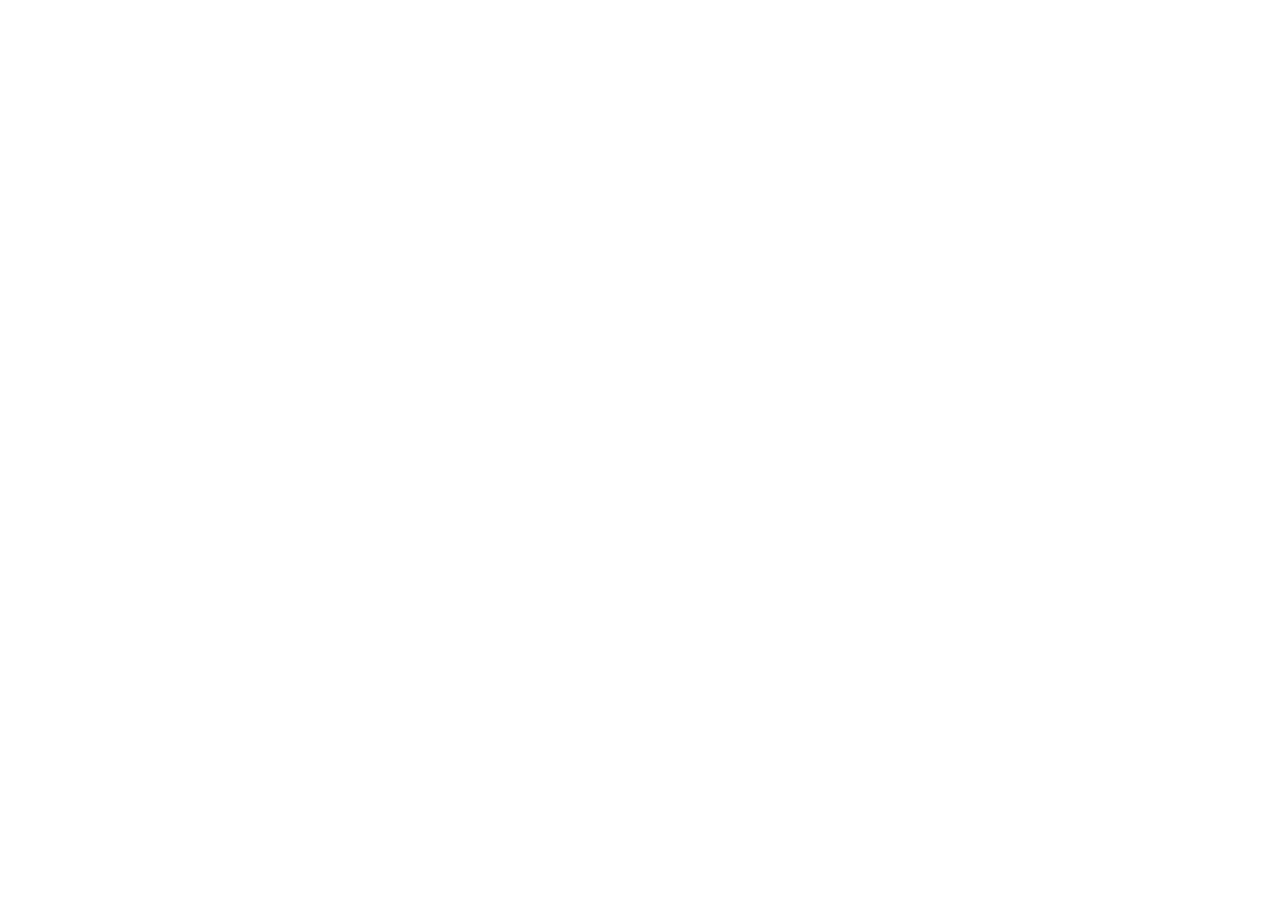
==== About.html @ beb2f5fd "rename" ====
<!DOCTYPE html>
<html lang="en">
<head>
    <meta charset="UTF-8">
    <meta name="viewport" content="width=device-width, initial-scale=1.0">
    <title>Document</title>
</head>
<body>
    
</body>
</html>
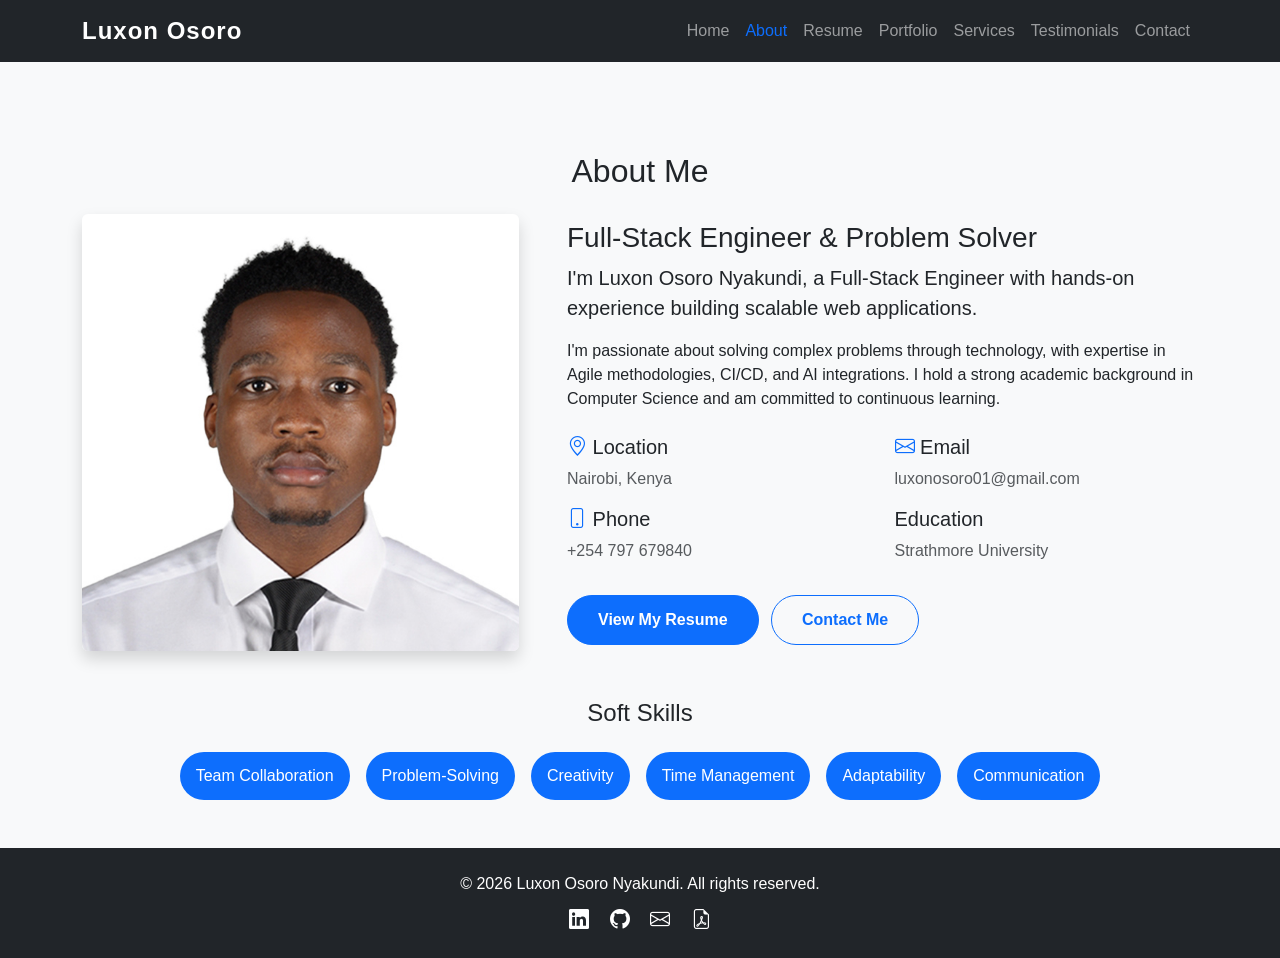
==== commit b98d56c1: "Detailed about page" ====
--- a/About.html
+++ b/About.html
@@ -3,9 +3,99 @@
 <head>
     <meta charset="UTF-8">
     <meta name="viewport" content="width=device-width, initial-scale=1.0">
-    <title>Document</title>
+    <title>About | Luxon Osoro</title>
+    <link href="https://cdn.jsdelivr.net/npm/bootstrap@5.3.0/dist/css/bootstrap.min.css" rel="stylesheet">
+    <link rel="stylesheet" href="https://cdn.jsdelivr.net/npm/bootstrap-icons@1.11.3/font/bootstrap-icons.min.css">
+    <link rel="stylesheet" href="style.css">
 </head>
 <body>
-    
+
+    <!-- ===== NAVIGATION ===== -->
+    <nav class="navbar navbar-expand-lg navbar-dark bg-dark fixed-top">
+        <div class="container">
+            <a class="navbar-brand fw-bold" href="index.html">Luxon Osoro</a>
+            <button class="navbar-toggler" type="button" data-bs-toggle="collapse" data-bs-target="#navbarNav">
+                <span class="navbar-toggler-icon"></span>
+            </button>
+            <div class="collapse navbar-collapse" id="navbarNav">
+                <ul class="navbar-nav ms-auto">
+                    <li class="nav-item"><a class="nav-link" href="index.html">Home</a></li>
+                    <li class="nav-item"><a class="nav-link active" href="about.html">About</a></li>
+                    <li class="nav-item"><a class="nav-link" href="resume.html">Resume</a></li>
+                    <li class="nav-item"><a class="nav-link" href="portfolio.html">Portfolio</a></li>
+                    <li class="nav-item"><a class="nav-link" href="services.html">Services</a></li>
+                    <li class="nav-item"><a class="nav-link" href="testimonials.html">Testimonials</a></li>
+                    <li class="nav-item"><a class="nav-link" href="contact.html">Contact</a></li>
+                </ul>
+            </div>
+        </div>
+    </nav>
+
+    <!-- ===== ABOUT CONTENT ===== -->
+    <section class="container py-5 mt-5">
+        <h2 class="text-center mb-4">About Me</h2>
+        
+        <div class="row g-5 align-items-center">
+            <div class="col-md-5">
+                <img src="myphoto.jpg" alt="Luxon Osoro" class="img-fluid rounded shadow">
+            </div>
+            <div class="col-md-7">
+                <h3>Full-Stack Engineer &amp; Problem Solver</h3>
+                <p class="lead">I'm Luxon Osoro Nyakundi, a Full-Stack Engineer with hands-on experience building scalable web applications.</p>
+                <p>I'm passionate about solving complex problems through technology, with expertise in Agile methodologies, CI/CD, and AI integrations. I hold a strong academic background in Computer Science and am committed to continuous learning.</p>
+                
+                <div class="row mt-4">
+                    <div class="col-6">
+                        <h5><i class="bi bi-geo-alt text-primary"></i> Location</h5>
+                        <p class="text-muted">Nairobi, Kenya</p>
+                    </div>
+                    <div class="col-6">
+                        <h5><i class="bi bi-envelope text-primary"></i> Email</h5>
+                        <p class="text-muted">luxonosoro01@gmail.com</p>
+                    </div>
+                    <div class="col-6">
+                        <h5><i class="bi bi-phone text-primary"></i> Phone</h5>
+                        <p class="text-muted">+254 797 679840</p>
+                    </div>
+                    <div class="col-6">
+                        <h5><i class="bi bi-graduation-cap text-primary"></i> Education</h5>
+                        <p class="text-muted">Strathmore University</p>
+                    </div>
+                </div>
+                
+                <a href="resume.html" class="btn btn-primary mt-3">View My Resume</a>
+                <a href="contact.html" class="btn btn-outline-primary mt-3 ms-2">Contact Me</a>
+            </div>
+        </div>
+
+        <!-- Soft Skills -->
+        <div class="mt-5">
+            <h4 class="text-center mb-4"></i> Soft Skills</h4>
+            <div class="d-flex flex-wrap justify-content-center gap-3">
+                <span class="badge bg-primary p-3 fs-6">Team Collaboration</span>
+                <span class="badge bg-primary p-3 fs-6">Problem-Solving</span>
+                <span class="badge bg-primary p-3 fs-6">Creativity</span>
+                <span class="badge bg-primary p-3 fs-6">Time Management</span>
+                <span class="badge bg-primary p-3 fs-6">Adaptability</span>
+                <span class="badge bg-primary p-3 fs-6">Communication</span>
+            </div>
+        </div>
+    </section>
+
+    <!-- ===== FOOTER ===== -->
+    <footer class="bg-dark text-white py-4">
+        <div class="container text-center">
+            <p class="mb-2">&copy; 2026 Luxon Osoro Nyakundi. All rights reserved.</p>
+            <div>
+                <a href="#" class="text-white me-3"><i class="bi bi-linkedin fs-5"></i></a>
+                <a href="#" class="text-white me-3"><i class="bi bi-github fs-5"></i></a>
+                <a href="#" class="text-white me-3"><i class="bi bi-envelope fs-5"></i></a>
+                <a href="#" class="text-white"><i class="bi bi-file-earmark-pdf fs-5"></i></a>
+            </div>
+        </div>
+    </footer>
+
+    <script src="https://cdn.jsdelivr.net/npm/bootstrap@5.3.0/dist/js/bootstrap.bundle.min.js"></script>
+    <script src="main.js"></script>
 </body>
 </html>
--- a/style.css
+++ b/style.css
@@ -0,0 +1,294 @@
+/* ===== RESET & BASE ===== */
+* {
+    margin: 0;
+    padding: 0;
+    box-sizing: border-box;
+}
+
+body {
+    font-family: 'Segoe UI', Tahoma, Geneva, Verdana, sans-serif;
+    padding-top: 56px; /* Fixed navbar offset */
+    background-color: #f8f9fa;
+}
+
+/* ===== NAVIGATION ===== */
+.navbar-brand {
+    font-size: 1.5rem;
+    letter-spacing: 1px;
+}
+
+.navbar-nav .nav-link {
+    font-weight: 500;
+    transition: color 0.3s ease;
+}
+
+.navbar-nav .nav-link:hover {
+    color: #0d6efd !important;
+}
+
+.navbar-nav .nav-link.active {
+    color: #0d6efd !important;
+}
+
+/* ===== HERO SECTION ===== */
+.hero {
+    min-height: 100vh;
+    background: linear-gradient(135deg, #0a1628 0%, #1a3a6b 50%, #0d6efd 100%);
+    background-size: cover;
+    display: flex;
+    align-items: center;
+    justify-content: center;
+    position: relative;
+    overflow: hidden;
+}
+
+.hero::before {
+    content: '';
+    position: absolute;
+    top: 0;
+    left: 0;
+    right: 0;
+    bottom: 0;
+    background: url('data:image/svg+xml,<svg xmlns="http://www.w3.org/2000/svg" viewBox="0 0 100 100"><circle cx="10" cy="10" r="1" fill="white" opacity="0.1"/><circle cx="30" cy="25" r="1.5" fill="white" opacity="0.1"/><circle cx="50" cy="5" r="1" fill="white" opacity="0.1"/><circle cx="70" cy="35" r="1.5" fill="white" opacity="0.1"/><circle cx="90" cy="15" r="1" fill="white" opacity="0.1"/><circle cx="20" cy="60" r="1" fill="white" opacity="0.1"/><circle cx="45" cy="80" r="1.5" fill="white" opacity="0.1"/><circle cx="75" cy="70" r="1" fill="white" opacity="0.1"/></svg>');
+    background-size: 200px 200px;
+}
+
+.hero .container {
+    position: relative;
+    z-index: 1;
+}
+
+.hero h1 {
+    text-shadow: 0 2px 20px rgba(0,0,0,0.3);
+}
+
+.hero .lead {
+    font-weight: 300;
+    letter-spacing: 2px;
+}
+
+.profile-image img {
+    border: 4px solid rgba(255,255,255,0.3);
+    box-shadow: 0 10px 40px rgba(0,0,0,0.4);
+}
+
+.social-links a {
+    display: inline-block;
+    transition: transform 0.3s ease, color 0.3s ease;
+}
+
+.social-links a:hover {
+    transform: translateY(-3px);
+    color: #0d6efd !important;
+}
+
+/* ===== BUTTONS ===== */
+.btn {
+    border-radius: 50px;
+    padding: 12px 30px;
+    font-weight: 600;
+    transition: all 0.3s ease;
+}
+
+.btn:hover {
+    transform: translateY(-2px);
+    box-shadow: 0 8px 25px rgba(13, 110, 253, 0.3);
+}
+
+.btn-outline-light:hover {
+    background-color: white;
+    color: #0d6efd !important;
+}
+
+/* ===== CARDS ===== */
+.card {
+    border: none;
+    transition: all 0.3s ease;
+    border-radius: 15px;
+    overflow: hidden;
+}
+
+.card:hover {
+    transform: translateY(-5px);
+    box-shadow: 0 15px 40px rgba(0,0,0,0.1) !important;
+}
+
+.hover-card {
+    transition: all 0.3s ease;
+}
+
+.hover-card:hover {
+    transform: translateY(-8px);
+    box-shadow: 0 20px 50px rgba(13, 110, 253, 0.15) !important;
+}
+
+.card .display-1 {
+    font-size: 4rem;
+}
+
+/* ===== PORTFOLIO FILTER ===== */
+.filter-btn {
+    border-radius: 50px;
+    padding: 8px 24px;
+    margin: 0 5px;
+    transition: all 0.3s ease;
+}
+
+.filter-btn:hover {
+    transform: translateY(-2px);
+}
+
+.portfolio-item {
+    transition: all 0.4s ease;
+}
+
+.portfolio-item .card {
+    height: 100%;
+}
+
+.portfolio-item .badge {
+    margin: 2px;
+}
+
+/* ===== BADGES ===== */
+.badge {
+    padding: 8px 16px;
+    font-weight: 500;
+    border-radius: 50px;
+}
+
+.badge-primary {
+    background-color: #0d6efd;
+}
+
+.badge-secondary {
+    background-color: #6c757d;
+}
+
+.badge-info {
+    background-color: #0dcaf0;
+    color: #000;
+}
+
+/* ===== FORM ===== */
+.form-control, .form-select {
+    border-radius: 10px;
+    padding: 12px 16px;
+    border: 2px solid #e9ecef;
+    transition: all 0.3s ease;
+}
+
+.form-control:focus, .form-select:focus {
+    border-color: #0d6efd;
+    box-shadow: 0 0 0 0.25rem rgba(13, 110, 253, 0.15);
+}
+
+.form-control.is-invalid {
+    border-color: #dc3545;
+}
+
+.form-control.is-invalid:focus {
+    box-shadow: 0 0 0 0.25rem rgba(220, 53, 69, 0.15);
+}
+
+.invalid-feedback {
+    font-size: 0.875rem;
+}
+
+/* ===== RESPONSIVE ===== */
+@media (max-width: 768px) {
+    .hero {
+        min-height: 90vh;
+    }
+    
+    .hero h1 {
+        font-size: 2.5rem;
+    }
+    
+    .hero .lead {
+        font-size: 1.25rem !important;
+    }
+    
+    .display-1 {
+        font-size: 3rem !important;
+    }
+    
+    .btn {
+        padding: 10px 20px;
+        font-size: 0.9rem;
+    }
+    
+    .filter-btn {
+        padding: 6px 16px;
+        font-size: 0.85rem;
+        margin: 3px;
+    }
+    
+    .badge {
+        padding: 5px 12px;
+        font-size: 0.8rem;
+    }
+    
+    .card .display-1 {
+        font-size: 3rem;
+    }
+}
+
+@media (max-width: 576px) {
+    .hero h1 {
+        font-size: 2rem;
+    }
+    
+    .hero .btn {
+        display: block;
+        width: 100%;
+        margin: 8px 0 !important;
+    }
+    
+    .hero .btn + .btn {
+        margin-left: 0 !important;
+    }
+    
+    .social-links a {
+        font-size: 1.2rem;
+    }
+}
+
+/* ===== DARK MODE (for future enhancement) ===== */
+.dark-mode {
+    background-color: #1a1a2e;
+    color: #ffffff;
+}
+
+.dark-mode .card {
+    background-color: #2d2d44;
+    color: #ffffff;
+    border-color: #3d3d5c;
+}
+
+.dark-mode .bg-light {
+    background-color: #1a1a2e !important;
+}
+
+.dark-mode .text-muted {
+    color: #a0a0b8 !important;
+}
+
+.dark-mode .form-control {
+    background-color: #2d2d44;
+    color: #ffffff;
+    border-color: #3d3d5c;
+}
+
+.dark-mode .form-control:focus {
+    background-color: #2d2d44;
+    color: #ffffff;
+}
+
+.dark-mode .navbar {
+    background-color: #0a0a1a !important;
+}
+
+.dark-mode footer {
+    background-color: #0a0a1a !important;
+}
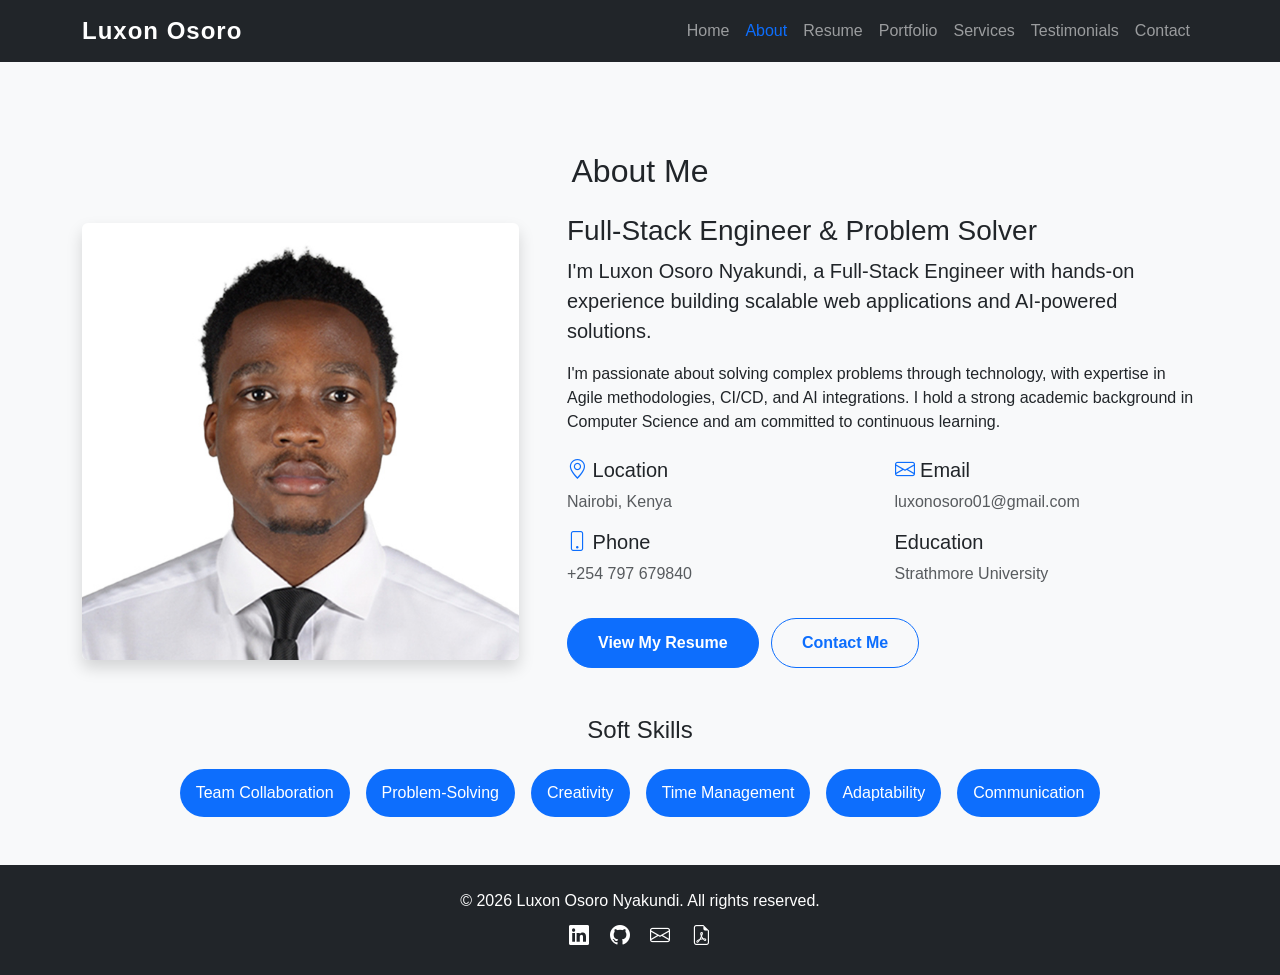
==== commit dc4726d4: "Final refinement" ====
--- a/About.html
+++ b/About.html
@@ -41,7 +41,7 @@
             </div>
             <div class="col-md-7">
                 <h3>Full-Stack Engineer &amp; Problem Solver</h3>
-                <p class="lead">I'm Luxon Osoro Nyakundi, a Full-Stack Engineer with hands-on experience building scalable web applications.</p>
+                <p class="lead">I'm Luxon Osoro Nyakundi, a Full-Stack Engineer with hands-on experience building scalable web applications and AI-powered solutions.</p>
                 <p>I'm passionate about solving complex problems through technology, with expertise in Agile methodologies, CI/CD, and AI integrations. I hold a strong academic background in Computer Science and am committed to continuous learning.</p>
                 
                 <div class="row mt-4">
